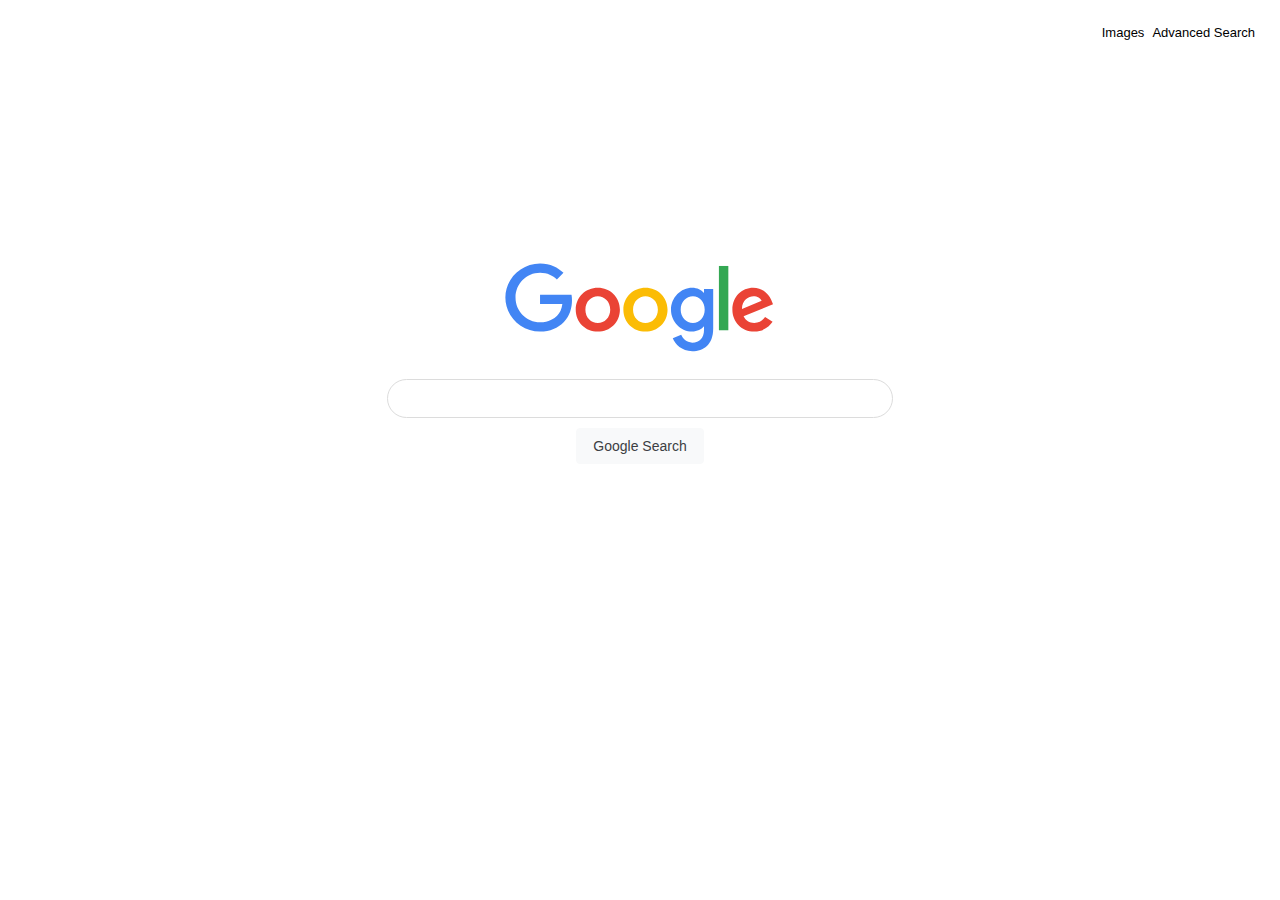
==== index.html @ 6e6f8641 "Initial files after watching Lesson 1" ====
<!DOCTYPE html>
<html lang="pt-br">
    <head>
        <title>Search</title>
        <link rel="stylesheet" href="styles.css">
    </head>
    <nav>
        <ul>
            <li><a href="images.html">Images</a></li>
            <li><a href="advanced.html">Advanced Search</a></li>
        </ul>
    </nav>
    <body>
        <div class="logo">
            <img src="searchLogo.svg" alt="Google Logo" class="google" id="logo">
        </div>

        <div class="form">
            <form action="https://google.com/search">
                <div class="searchForm">
                    <input type="text" autocomplete="off" name="q" id="searchForm">
                </div>
                <input type="submit" value="Google Search" id="searchButton">

            </form>
        </div>
    </body>
</html>
---- styles.css ----
nav {
    padding-bottom: 20px;
    padding-top: 15px;
    padding-right: 15px;
    
}

nav > ul {
    list-style-type: none;
    margin: 0;
    padding: 0;
    float: right;
}

nav ul li {
    display: inline;
    padding: 2px;
}

nav ul li a {
    font-size: 13px;
    font-family: Arial;
    color: black;
    text-decoration: none;
}

nav ul li a:hover {
    text-decoration: underline;
}

.logo {
    padding-top: 220px;
    padding-bottom: 15px;
}

#logo {
    width: 270px;
    height: auto;
    display: block;
    margin-left: auto;
    margin-right: auto;
}

.searchForm {
    padding: 10px;
}

#searchForm {
    display: block;
    margin: 0 auto;
    width: 500px;
    height: 35px;
    border-radius: 20px;

    border:1px solid #dcdcdc;
    /** border-color: rgb(228, 228, 228); --> *//
    padding: 2px;

}

#searchForm:hover {
    display: block;
    margin: 0 auto;
    width: 500px;
    height: 35px;
    border-radius: 20px;

    box-shadow: 1px 1px 8px 1px #dcdcdc;
    /** border-color: rgb(228, 228, 228); **/
    padding: 2px;
}

#searchForm:focus {
    width: 100;
    outline-style: none;
    box-shadow: 1px 1px 8px 1px #dcdcdc;
    padding-left: 20px;
}

#searchButton{
    display: block;
    margin-left: auto;
    margin-right: auto;

    background-color: #f8f9fa;
    border: 1px solid #f8f9fa;
    border-radius: 4px;
    color: #3c4043;
    font-family: arial,sans-serif;
    font-size: 14px;

    padding: 0 16px;
    line-height: 27px;
    height: 36px;
    min-width: 54px;
    text-align: center;

    cursor: pointer;
}

#searchButton:hover {
    border: 1px solid #b9b9b95b;
}
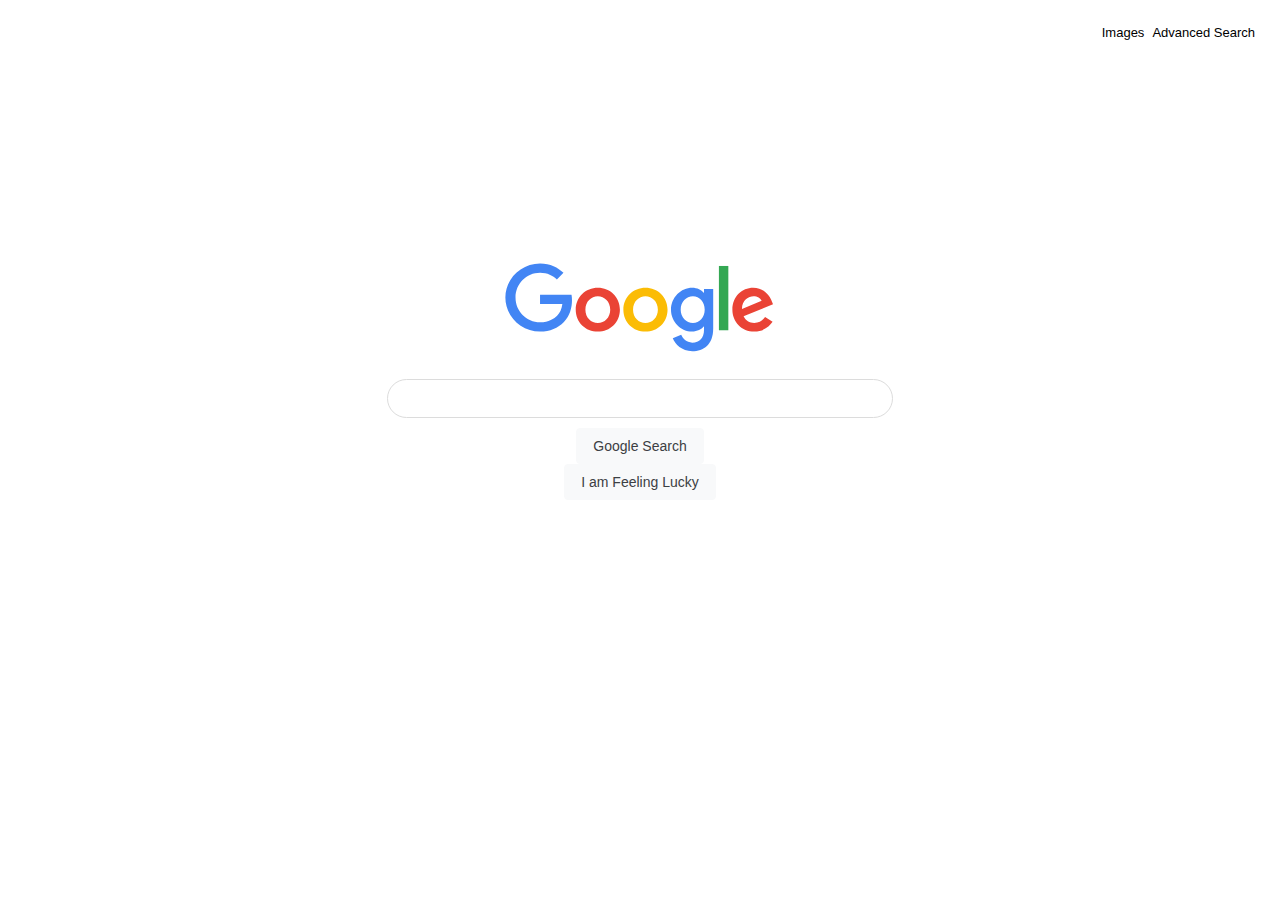
==== commit d626b85d: "Second" ====
--- a/index.html
+++ b/index.html
@@ -20,8 +20,10 @@
                 <div class="searchForm">
                     <input type="text" autocomplete="off" name="q" id="searchForm">
                 </div>
-                <input type="submit" value="Google Search" id="searchButton">
-
+                <div>
+                    <input type="submit" value="Google Search" name="btnK" id="searchButton">
+                    <input type="submit" value="I am Feeling Lucky" name="btnI" id="searchButton">
+                </div>
             </form>
         </div>
     </body>
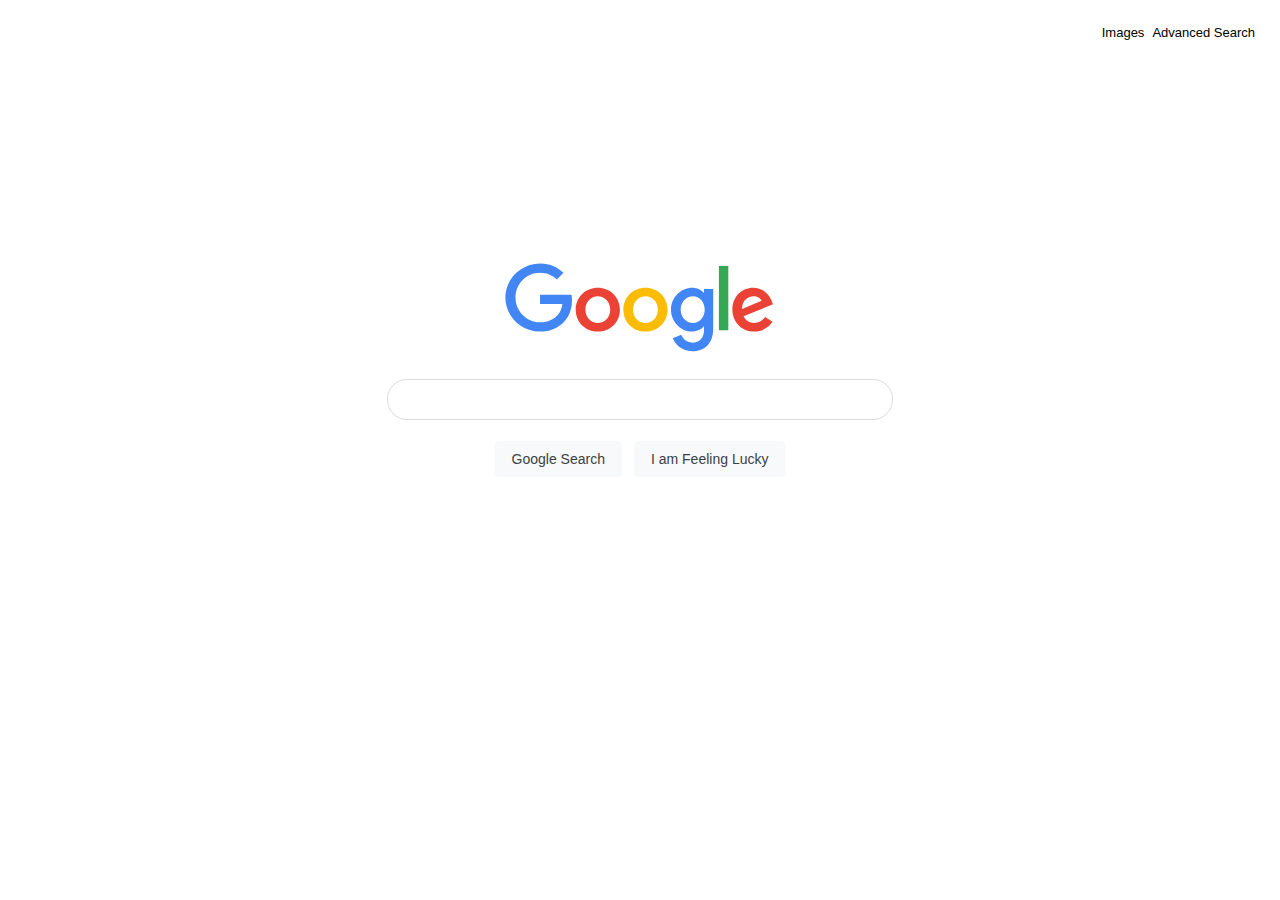
==== commit e124c5ce: "Index page fully implemented" ====
--- a/index.html
+++ b/index.html
@@ -20,7 +20,7 @@
                 <div class="searchForm">
                     <input type="text" autocomplete="off" name="q" id="searchForm">
                 </div>
-                <div>
+                <div id="buttons">
                     <input type="submit" value="Google Search" name="btnK" id="searchButton">
                     <input type="submit" value="I am Feeling Lucky" name="btnI" id="searchButton">
                 </div>
--- a/styles.css
+++ b/styles.css
@@ -53,37 +53,30 @@
     border-radius: 20px;
 
     border:1px solid #dcdcdc;
-    /** border-color: rgb(228, 228, 228); --> *//
+
     padding: 2px;
-
 }
 
 #searchForm:hover {
-    display: block;
-    margin: 0 auto;
-    width: 500px;
-    height: 35px;
-    border-radius: 20px;
-
     box-shadow: 1px 1px 8px 1px #dcdcdc;
-    /** border-color: rgb(228, 228, 228); **/
-    padding: 2px;
 }
 
 #searchForm:focus {
-    width: 100;
     outline-style: none;
-    box-shadow: 1px 1px 8px 1px #dcdcdc;
-    padding-left: 20px;
+    width: 470px;
+    padding-left: 30px;
+}
+
+#buttons {
+    display: block;
+    text-align: center;
 }
 
 #searchButton{
-    display: block;
-    margin-left: auto;
-    margin-right: auto;
 
     background-color: #f8f9fa;
     border: 1px solid #f8f9fa;
+    margin: 11px 4px;
     border-radius: 4px;
     color: #3c4043;
     font-family: arial,sans-serif;
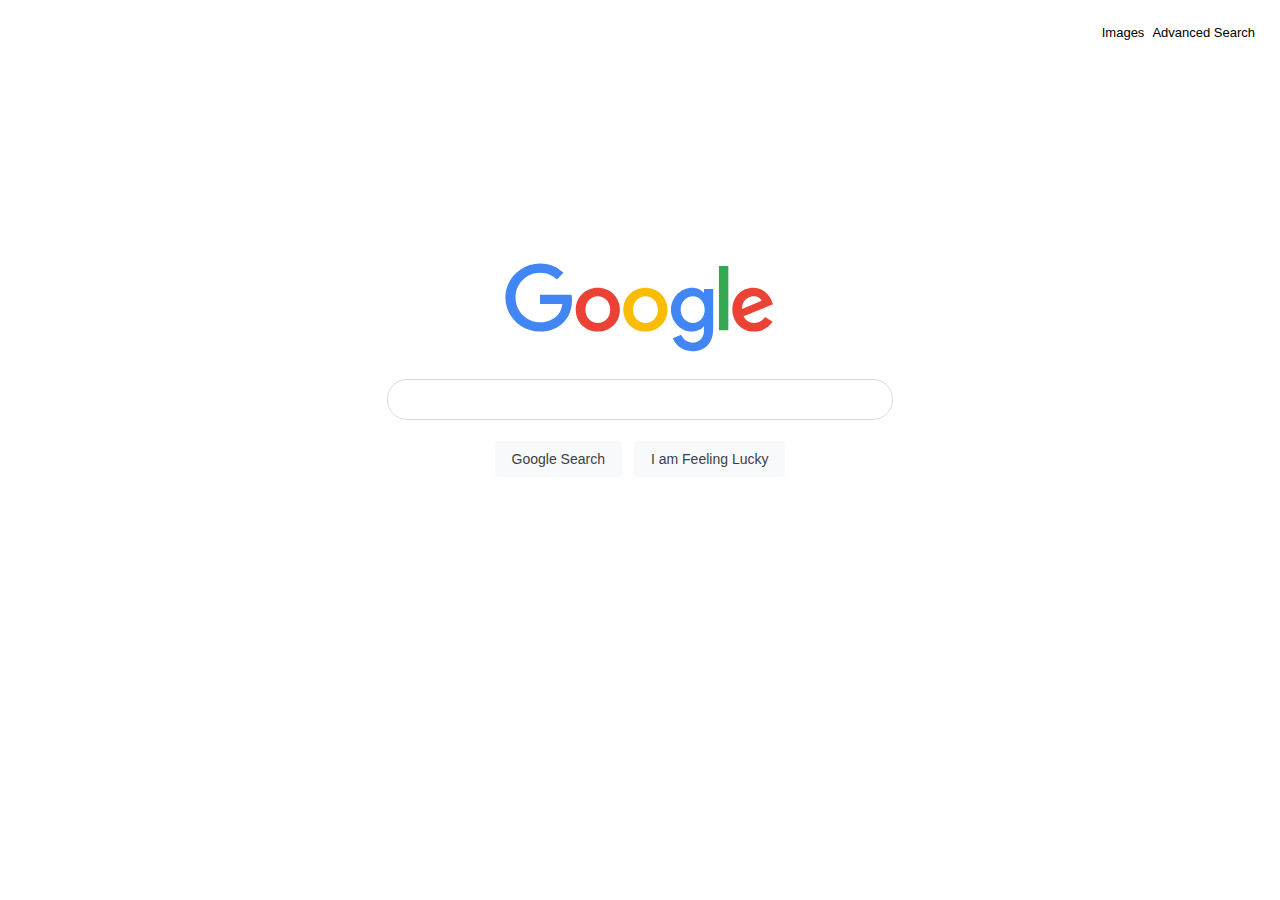
==== commit 7cdd2222: "Final" ====
--- a/index.html
+++ b/index.html
@@ -1,5 +1,5 @@
 <!DOCTYPE html>
-<html lang="pt-br">
+<html lang="en">
     <head>
         <title>Search</title>
         <link rel="stylesheet" href="styles.css">
@@ -7,7 +7,7 @@
     <nav>
         <ul>
             <li><a href="images.html">Images</a></li>
-            <li><a href="advanced.html">Advanced Search</a></li>
+            <li><a href="advanced_search.html">Advanced Search</a></li>
         </ul>
     </nav>
     <body>
--- a/styles.css
+++ b/styles.css
@@ -3,6 +3,45 @@
     padding-top: 15px;
     padding-right: 15px;
     
+}
+
+#mini {
+    float: left;
+    width: 74px;
+    padding-left: 7px;
+}
+
+.appbar {
+    color: #d93025;
+    font: 20px arial, sans-serif;
+    font-size: 20px;
+    margin: 25px 35px;
+    padding-top: 15px;
+}
+
+.appbar > label {
+    padding-top: 10px;
+    margin-left: 10px;
+}
+
+#title {
+    font: 16px arial, sans-serif;
+    color: #333333;
+}
+
+#instructions {
+    font: 13px arial, sans-serif;
+    color:#777777;
+    font-weight: bold;
+}
+
+/** WHAT THE FUCK????? **/
+.search-options {
+    padding-bottom: 10px;
+}
+
+.lineContainer {
+    border-bottom: 1px solid #ebebeb;
 }
 
 nav > ul {
@@ -93,4 +132,79 @@
 
 #searchButton:hover {
     border: 1px solid #b9b9b95b;
+}
+
+form div div {
+    display: inline-block;
+}
+
+.advanced {
+    margin-left: 30px;
+    margin-top: 40px;
+}
+
+.left-option {
+    float: left;
+    color: #222;
+    font: 13px arial, sans-serif;
+    width: 165px;
+    vertical-align: middle;
+}
+
+.left-option label {
+    vertical-align: middle;
+    height: 30px;
+}
+
+.middle-option {
+    height: 30px;
+}
+
+.text-input {
+    border-radius: 1px;
+    border: 1px solid #d9d9d9;
+    border-top: 1px solid #c0c0c0;
+    font-size: 13px;
+    height: 25px;
+    width: 500px;
+    padding: 1px 8px;
+    vertical-align: middle;
+}
+
+.right-option {
+    font: 11px arial, sans-serif;
+    color: #555555;
+    margin: 5px;
+}
+
+.tiny {
+    font: 11px monospace;
+    color: #666666;
+}
+
+.adv-search {
+    width: 683px;
+    text-align: right;
+}
+
+.adv-button {
+    background-color: #4d90fe;
+    background-image: -webkit-linear-gradient(top, #4d90fe, #4787ed);
+    border: 1px solid #3079ed;
+    border-radius: 2px;
+    cursor: default;
+    font-size: 11px;
+    font-weight: bold;
+    text-align: center;
+    white-space: nowrap;
+    color: #fff;
+    box-shadow: none;
+    line-height:100%;
+    height:30px;
+    min-width:120px;
+}
+
+.adv-button:hover {
+    background-color: #4787ed;
+    background-image: none;
 }